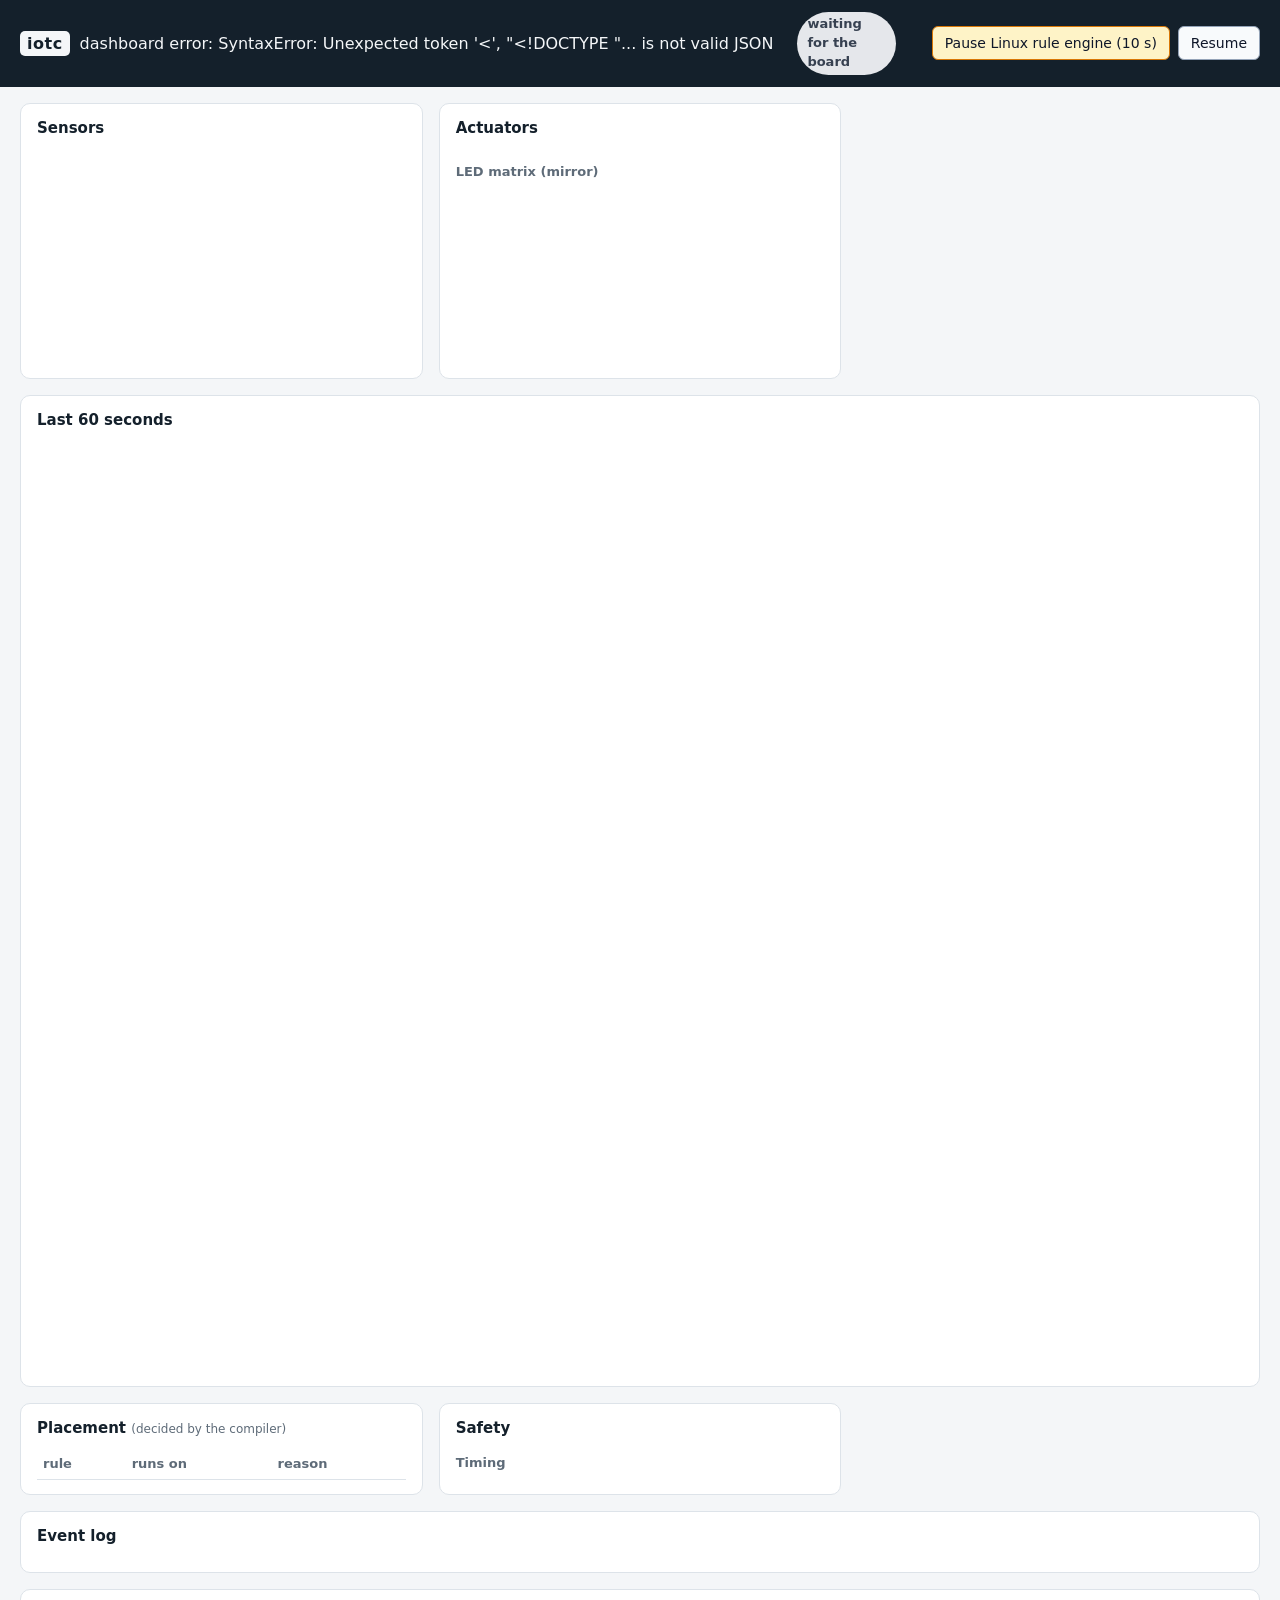
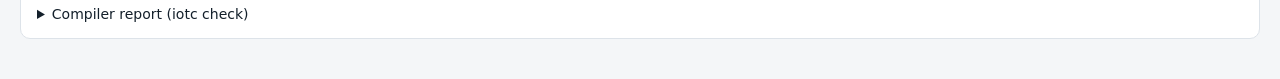
==== iotc/backend/web/index.html @ 4d5182a9 "dashboard: live web page and the full UNO Q App build (board step B2) - index.html / app.js / style." ====
<!doctype html>
<html lang="en">
<head>
<meta charset="utf-8">
<meta name="viewport" content="width=device-width, initial-scale=1">
<meta http-equiv="Content-Security-Policy" content="default-src 'self'; script-src 'self'; style-src 'self'; connect-src 'self' ws: wss:; img-src 'self' data:">
<title>iotc dashboard</title>
<link rel="stylesheet" href="style.css">
</head>
<body>
<header>
  <div class="brand"><span class="logo">iotc</span><span id="title">…</span></div>
  <div class="status">
    <span id="link" class="pill wait">waiting for the board</span>
    <span id="hb" class="muted"></span>
  </div>
  <div class="controls" id="controls" hidden>
    <button id="pause" type="button">Pause Linux rule engine (10 s)</button>
    <button id="resume" type="button">Resume</button>
  </div>
</header>
<div id="banner" class="banner" hidden>LINUX LINK LOST: this page is not receiving data from the board</div>
<main>
  <section class="card">
    <h2>Sensors</h2>
    <div id="sensor-list"></div>
  </section>
  <section class="card">
    <h2>Actuators</h2>
    <div id="act-list" class="acts"></div>
    <h3>LED matrix (mirror)</h3>
    <canvas id="matrix" width="286" height="176"></canvas>
  </section>
  <section class="card wide">
    <h2>Last 60 seconds</h2>
    <canvas id="chart" height="230"></canvas>
    <div id="legend" class="legend"></div>
  </section>
  <section class="card">
    <h2>Placement <span class="muted small">(decided by the compiler)</span></h2>
    <table id="ptable"><thead><tr><th>rule</th><th>runs on</th><th>reason</th></tr></thead><tbody></tbody></table>
  </section>
  <section class="card">
    <h2>Safety</h2>
    <ul id="slist" class="safety"></ul>
    <h3>Timing</h3>
    <dl id="sdl" class="stats"></dl>
  </section>
  <section class="card wide">
    <h2>Event log</h2>
    <ol id="loglist" class="log"></ol>
  </section>
  <section class="card wide">
    <details><summary>Compiler report (iotc check)</summary><pre id="report"></pre></details>
  </section>
</main>
<div id="toast" class="toast" hidden></div>
<script src="libs/socket.io.min.js"></script>
<script src="libs/arduino.js"></script>
<script src="app.js"></script>
</body>
</html>
---- iotc/backend/web/style.css ----
:root {
  --bg: #f4f6f8; --card: #ffffff; --ink: #14202b; --muted: #5e6b78; --line: #dde3e9;
  --mcu: #0e7490; --linux: #7c3aed; --ok: #15803d; --bad: #b91c1c; --warn: #b45309;
  --head: #14202b; --head-ink: #f4f6f8;
}
* { box-sizing: border-box; }
body { margin: 0; font: 14px/1.45 system-ui, -apple-system, "Segoe UI", Roboto, sans-serif; background: var(--bg); color: var(--ink); }
header { display: flex; flex-wrap: wrap; gap: 12px 24px; align-items: center; padding: 12px 20px; background: var(--head); color: var(--head-ink); position: sticky; top: 0; z-index: 5; }
.brand { display: flex; gap: 10px; align-items: baseline; font-size: 16px; }
.logo { font-weight: 700; letter-spacing: .5px; background: #f4f6f8; color: #14202b; padding: 1px 7px; border-radius: 5px; }
.status { display: flex; gap: 12px; align-items: center; flex: 1; }
.pill { padding: 3px 10px; border-radius: 999px; font-weight: 600; font-size: 13px; }
.pill.up { background: #dcfce7; color: #14532d; }
.pill.down { background: #fee2e2; color: #7f1d1d; }
.pill.wait { background: #e5e7eb; color: #374151; }
.pill.paused { background: #fef3c7; color: #78350f; }
.muted { color: var(--muted); }
header .muted { color: #b6c2cd; }
.small { font-size: 12px; font-weight: 400; }
.controls { display: flex; gap: 8px; }
button { font: inherit; border: 1px solid #94a3b8; background: #f8fafc; color: #0f172a; padding: 6px 12px; border-radius: 6px; cursor: pointer; }
button:hover { background: #e2e8f0; }
#pause { background: #fef3c7; border-color: #d97706; }
.banner { background: var(--bad); color: #fff; padding: 8px 20px; font-weight: 600; }
main { display: grid; grid-template-columns: repeat(auto-fit, minmax(340px, 1fr)); gap: 16px; padding: 16px 20px 40px; }
.card { background: var(--card); border: 1px solid var(--line); border-radius: 10px; padding: 14px 16px; min-width: 0; }
.card.wide { grid-column: 1 / -1; }
h2 { font-size: 15px; margin: 0 0 10px; }
h3 { font-size: 13px; margin: 14px 0 6px; color: var(--muted); }
.sensor { border-top: 1px solid var(--line); padding: 10px 0; }
.sensor:first-child { border-top: 0; padding-top: 0; }
.sensor-head { display: flex; justify-content: space-between; align-items: baseline; gap: 8px; }
.sensor-name { font-weight: 600; }
.sensor-value { font-size: 22px; font-variant-numeric: tabular-nums; font-weight: 600; }
.sensor-code { font-size: 12px; color: var(--muted); font-variant-numeric: tabular-nums; }
input[type=range] { width: 100%; margin: 6px 0 2px; }
canvas { display: block; max-width: 100%; }
canvas.gauge { width: 100%; height: 34px; }
#chart { width: 100%; }
.acts { display: flex; flex-wrap: wrap; gap: 10px; }
.act { display: flex; align-items: center; gap: 8px; border: 1px solid var(--line); border-radius: 8px; padding: 8px 12px; min-width: 130px; }
.lamp { width: 22px; height: 22px; border-radius: 50%; background: #d1d5db; border: 2px solid #9ca3af; flex: none; }
.lamp.on { box-shadow: 0 0 10px 2px var(--lamp); background: var(--lamp); border-color: var(--lamp); }
.act .why { font-size: 12px; color: var(--muted); }
.act.flash { animation: flash 1s; }
@keyframes flash { 0% { background: #fee2e2; } 100% { background: transparent; } }
table { width: 100%; border-collapse: collapse; font-size: 13px; }
th, td { text-align: left; padding: 5px 6px; border-bottom: 1px solid var(--line); vertical-align: top; }
th { color: var(--muted); font-weight: 600; }
td.where { font-weight: 600; white-space: nowrap; }
td.where.mcu { color: var(--mcu); }
td.where.linux { color: var(--linux); }
tr.firing td { background: #ecfeff; }
tr.firing.linuxrow td { background: #f5f3ff; }
tr.firing td:first-child::before { content: "\25CF  "; color: var(--ok); }
.safety { list-style: none; padding: 0; margin: 0; }
.safety li { padding: 4px 0; border-bottom: 1px solid var(--line); }
.safety .mark { font-weight: 700; margin-right: 6px; }
.safety .proven { color: var(--ok); }
.safety .enforced { color: var(--warn); }
.safety .detail { color: var(--muted); font-size: 12px; display: block; margin-left: 20px; }
.stats { display: grid; grid-template-columns: max-content 1fr; gap: 3px 14px; margin: 0; font-variant-numeric: tabular-nums; }
.stats dt { color: var(--muted); }
.stats dd { margin: 0; }
.legend { display: flex; flex-wrap: wrap; gap: 6px 16px; font-size: 12px; color: var(--muted); margin-top: 6px; }
.legend span::before { content: ""; display: inline-block; width: 12px; height: 4px; margin-right: 5px; vertical-align: middle; background: var(--c); }
.log { list-style: none; padding: 0; margin: 0; max-height: 360px; overflow-y: auto; font-size: 13px; }
.log li { display: grid; grid-template-columns: 70px 1fr; gap: 8px; padding: 4px 2px; border-bottom: 1px solid var(--line); }
.log .t { color: var(--muted); font-variant-numeric: tabular-nums; }
.log .refused { color: var(--bad); }
.log .forced { color: var(--warn); }
.log .failsafe, .log .down { color: var(--bad); font-weight: 600; }
.log .up { color: var(--ok); font-weight: 600; }
.log .nt { color: var(--linux); font-weight: 600; }
pre { white-space: pre; overflow-x: auto; font-size: 12px; background: #0f172a; color: #e2e8f0; padding: 12px; border-radius: 8px; }
.toast { position: fixed; right: 20px; bottom: 20px; background: var(--linux); color: #fff; padding: 12px 18px; border-radius: 8px; font-weight: 600; box-shadow: 0 6px 20px rgba(0,0,0,.25); }
@media (max-width: 520px) { main { padding: 12px; grid-template-columns: 1fr; } header { padding: 10px 12px; } }
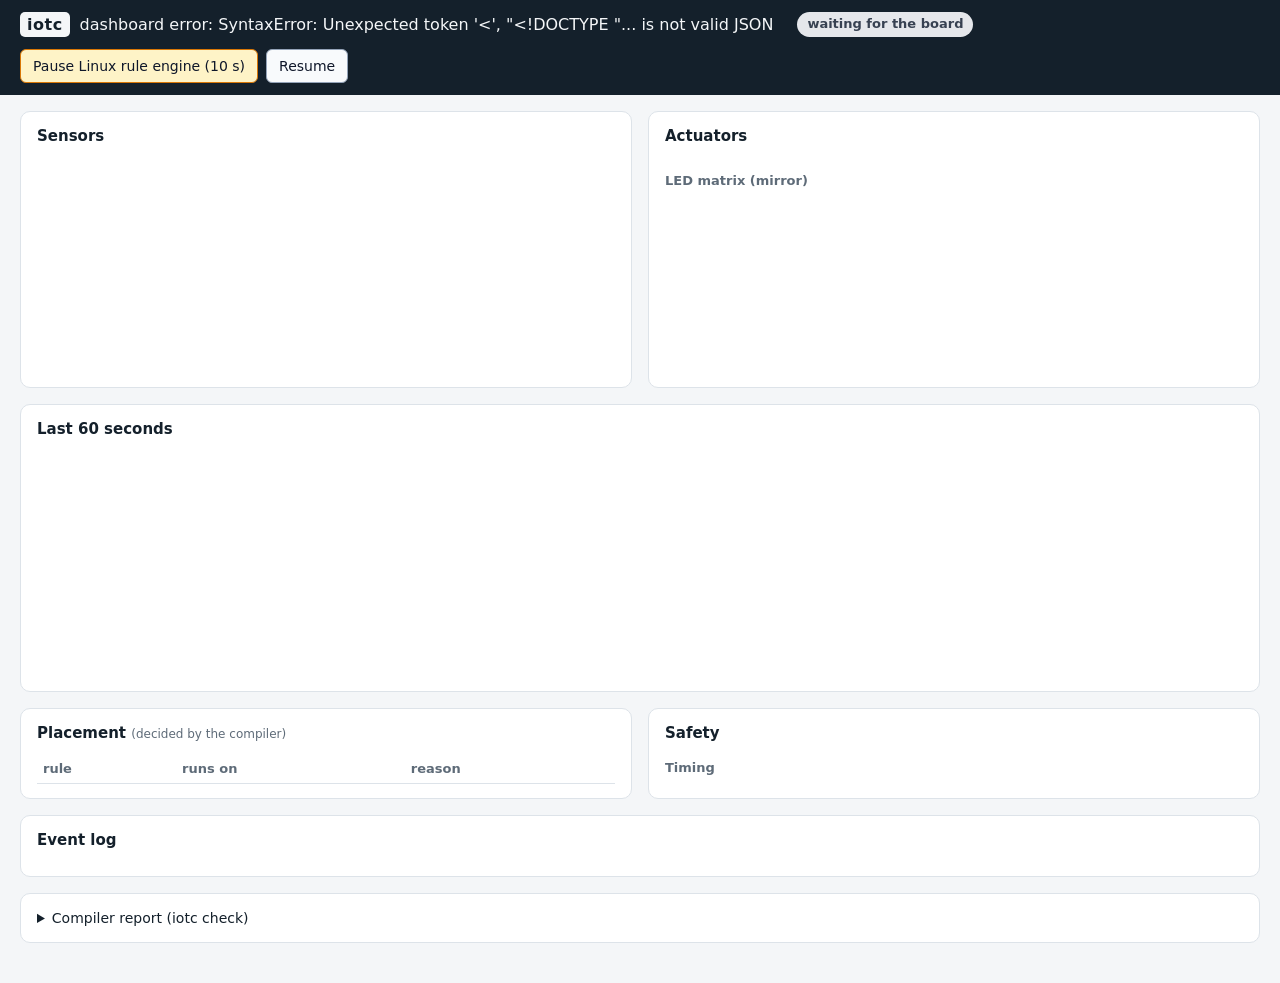
==== commit 500ba886: "dashboard: layout fixes, zoomed chart with labelled thresholds, actuator history for late pages Plac" ====
--- a/iotc/backend/web/index.html
+++ b/iotc/backend/web/index.html
@@ -33,7 +33,7 @@
   </section>
   <section class="card wide">
     <h2>Last 60 seconds</h2>
-    <canvas id="chart" height="230"></canvas>
+    <canvas id="chart" height="220"></canvas>
     <div id="legend" class="legend"></div>
   </section>
   <section class="card">
--- a/iotc/backend/web/style.css
+++ b/iotc/backend/web/style.css
@@ -9,11 +9,12 @@
 .brand { display: flex; gap: 10px; align-items: baseline; font-size: 16px; }
 .logo { font-weight: 700; letter-spacing: .5px; background: #f4f6f8; color: #14202b; padding: 1px 7px; border-radius: 5px; }
 .status { display: flex; gap: 12px; align-items: center; flex: 1; }
-.pill { padding: 3px 10px; border-radius: 999px; font-weight: 600; font-size: 13px; }
+.pill { padding: 3px 10px; border-radius: 999px; font-weight: 600; font-size: 13px; white-space: nowrap; }
 .pill.up { background: #dcfce7; color: #14532d; }
 .pill.down { background: #fee2e2; color: #7f1d1d; }
 .pill.wait { background: #e5e7eb; color: #374151; }
 .pill.paused { background: #fef3c7; color: #78350f; }
+.pill.virtual { background: #e0e7ff; color: #312e81; }
 .muted { color: var(--muted); }
 header .muted { color: #b6c2cd; }
 .small { font-size: 12px; font-weight: 400; }
@@ -22,7 +23,7 @@
 button:hover { background: #e2e8f0; }
 #pause { background: #fef3c7; border-color: #d97706; }
 .banner { background: var(--bad); color: #fff; padding: 8px 20px; font-weight: 600; }
-main { display: grid; grid-template-columns: repeat(auto-fit, minmax(340px, 1fr)); gap: 16px; padding: 16px 20px 40px; }
+main { display: grid; grid-template-columns: repeat(2, minmax(0, 1fr)); gap: 16px; padding: 16px 20px 40px; }
 .card { background: var(--card); border: 1px solid var(--line); border-radius: 10px; padding: 14px 16px; min-width: 0; }
 .card.wide { grid-column: 1 / -1; }
 h2 { font-size: 15px; margin: 0 0 10px; }
@@ -35,8 +36,8 @@
 .sensor-code { font-size: 12px; color: var(--muted); font-variant-numeric: tabular-nums; }
 input[type=range] { width: 100%; margin: 6px 0 2px; }
 canvas { display: block; max-width: 100%; }
-canvas.gauge { width: 100%; height: 34px; }
-#chart { width: 100%; }
+canvas.gauge { width: 100%; height: 44px; }
+#chart { width: 100%; height: 220px; }
 .acts { display: flex; flex-wrap: wrap; gap: 10px; }
 .act { display: flex; align-items: center; gap: 8px; border: 1px solid var(--line); border-radius: 8px; padding: 8px 12px; min-width: 130px; }
 .lamp { width: 22px; height: 22px; border-radius: 50%; background: #d1d5db; border: 2px solid #9ca3af; flex: none; }
@@ -46,7 +47,8 @@
 @keyframes flash { 0% { background: #fee2e2; } 100% { background: transparent; } }
 table { width: 100%; border-collapse: collapse; font-size: 13px; }
 th, td { text-align: left; padding: 5px 6px; border-bottom: 1px solid var(--line); vertical-align: top; }
-th { color: var(--muted); font-weight: 600; }
+th { color: var(--muted); font-weight: 600; white-space: nowrap; }
+#ptable td:first-child { white-space: nowrap; }
 td.where { font-weight: 600; white-space: nowrap; }
 td.where.mcu { color: var(--mcu); }
 td.where.linux { color: var(--linux); }
@@ -72,6 +74,8 @@
 .log .failsafe, .log .down { color: var(--bad); font-weight: 600; }
 .log .up { color: var(--ok); font-weight: 600; }
 .log .nt { color: var(--linux); font-weight: 600; }
+.log .info { color: var(--warn); font-style: italic; }
 pre { white-space: pre; overflow-x: auto; font-size: 12px; background: #0f172a; color: #e2e8f0; padding: 12px; border-radius: 8px; }
 .toast { position: fixed; right: 20px; bottom: 20px; background: var(--linux); color: #fff; padding: 12px 18px; border-radius: 8px; font-weight: 600; box-shadow: 0 6px 20px rgba(0,0,0,.25); }
-@media (max-width: 520px) { main { padding: 12px; grid-template-columns: 1fr; } header { padding: 10px 12px; } }
+@media (max-width: 900px) { main { grid-template-columns: 1fr; } }
+@media (max-width: 520px) { main { padding: 12px; } header { padding: 10px 12px; } }
